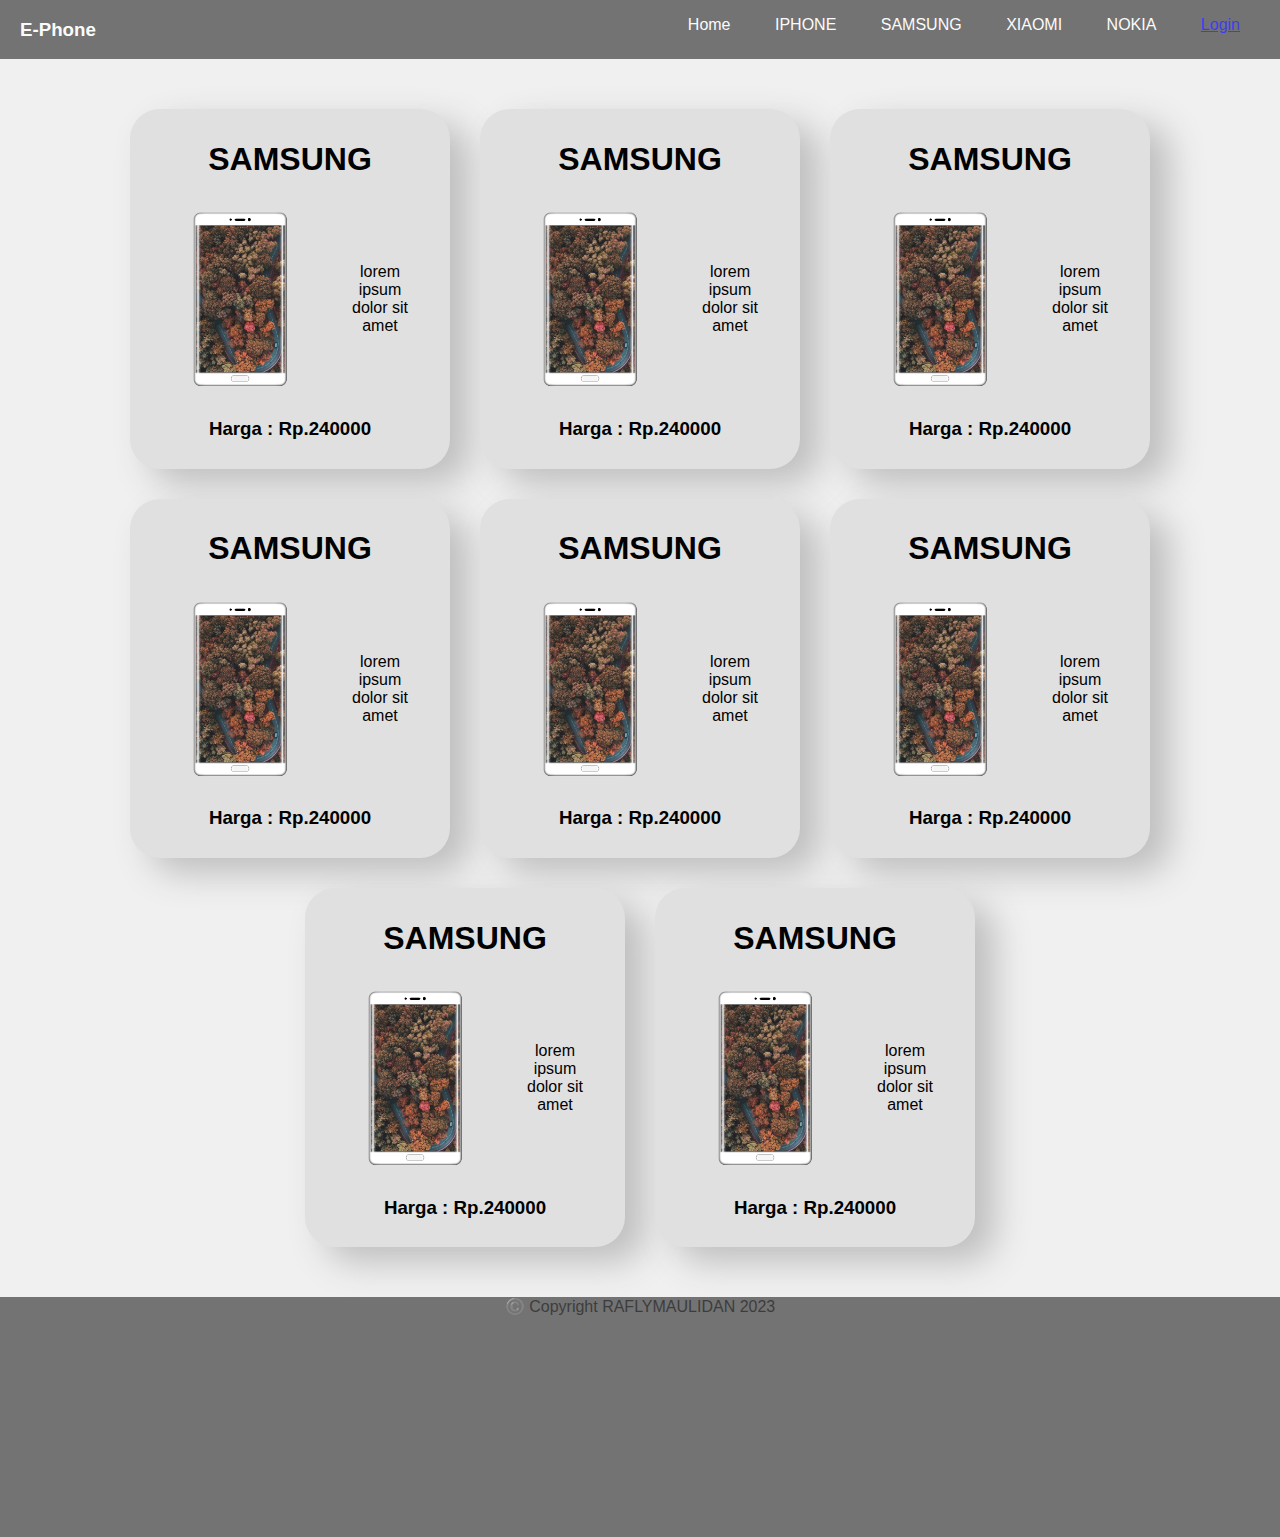
==== index.html @ d6c18209 "Add files via upload" ====
<!DOCTYPE html>
<html>
<head>
	<meta charset="utf-8">
	<meta name="viewport" content="width=device-width, initial-scale=1">
	<title>Website | E-Phone</title>

	<link rel="stylesheet" type="text/css" href="css/style.css">
</head>
<body>
	<header>
		<h3>E-Phone</h3>
		<nav>
			<ul>
				<li>Home</li>
				<li>IPHONE</li>
				<li>SAMSUNG</li>
				<li>XIAOMI</li>
				<li>NOKIA</li>
				<li><a href="resources/login.html">Login</a></li>
			</ul>
		</nav>
	</header>
	<section>
		<div class="container">
			<div class="card">
				<h1>SAMSUNG</h1>
				<div class="desc">
					<img src="img/img1.png">
					<p>lorem ipsum dolor sit amet</p>
				</div>
				<h3>Harga : Rp.240000</h3>
			</div>
			<div class="card">
				<h1>SAMSUNG</h1>
				<div class="desc">
					<img src="img/img1.png">
					<p>lorem ipsum dolor sit amet</p>
				</div>
				<h3>Harga : Rp.240000</h3>
			</div>
			<div class="card">
				<h1>SAMSUNG</h1>
				<div class="desc">
					<img src="img/img1.png">
					<p>lorem ipsum dolor sit amet</p>
				</div>
				<h3>Harga : Rp.240000</h3>
			</div>
			<div class="card">
				<h1>SAMSUNG</h1>
				<div class="desc">
					<img src="img/img1.png">
					<p>lorem ipsum dolor sit amet</p>
				</div>
				<h3>Harga : Rp.240000</h3>
			</div>
			<div class="card">
				<h1>SAMSUNG</h1>
				<div class="desc">
					<img src="img/img1.png">
					<p>lorem ipsum dolor sit amet</p>
				</div>
				<h3>Harga : Rp.240000</h3>
			</div>
			<div class="card">
				<h1>SAMSUNG</h1>
				<div class="desc">
					<img src="img/img1.png">
					<p>lorem ipsum dolor sit amet</p>
				</div>
				<h3>Harga : Rp.240000</h3>
			</div>
			<div class="card">
				<h1>SAMSUNG</h1>
				<div class="desc">
					<img src="img/img1.png">
					<p>lorem ipsum dolor sit amet</p>
				</div>
				<h3>Harga : Rp.240000</h3>
			</div>
			<div class="card">
				<h1>SAMSUNG</h1>
				<div class="desc">
					<img src="img/img1.png">
					<p>lorem ipsum dolor sit amet</p>
				</div>
				<h3>Harga : Rp.240000</h3>
			</div>
		</div>
	</section>
	<footer>
		<div class="icon"></div>
		<div class="teks">
			<p>©️ Copyright RAFLYMAULIDAN 2023</p>
		</div>
	</footer>
</body>
</html>
---- css/style.css ----
body {
    background-color: #f0f0f0;
    margin: 0px;
    font-family: arial;
}

header {
    opacity: 75%;
    display: flex;
    background-color: #4a4a4a;
    color: white;
    padding: 0px 20px;
    justify-content: space-between;
}

h3 {
    display: inline-block;
}

ul li {
    list-style: none;
    display: inline;
    padding: 20px;
}

.container {
    margin-top: 40px;
    margin-bottom: 40px;
    padding: 10px;
    display: flex;
    flex-wrap: wrap;
    gap: 30px;
    position: relative;
    justify-content: center;
}

.card {
    background: #e0e0e0;
    box-shadow: 20px 15px 35px #bebebe;
    width: 300px;
    border-radius: 30px;
    padding: 10px;
    text-align: center;
}

.card img {
    width: 200px;
    border-width: 150px;
}

.card .desc {
    display: flex;
    align-items: center;
    margin-right: 20px;
}

footer {
    background-color: #4a4a4a;
    opacity: 75%;
    height: 15pc;
}

.teks p {
    text-align: center;
}
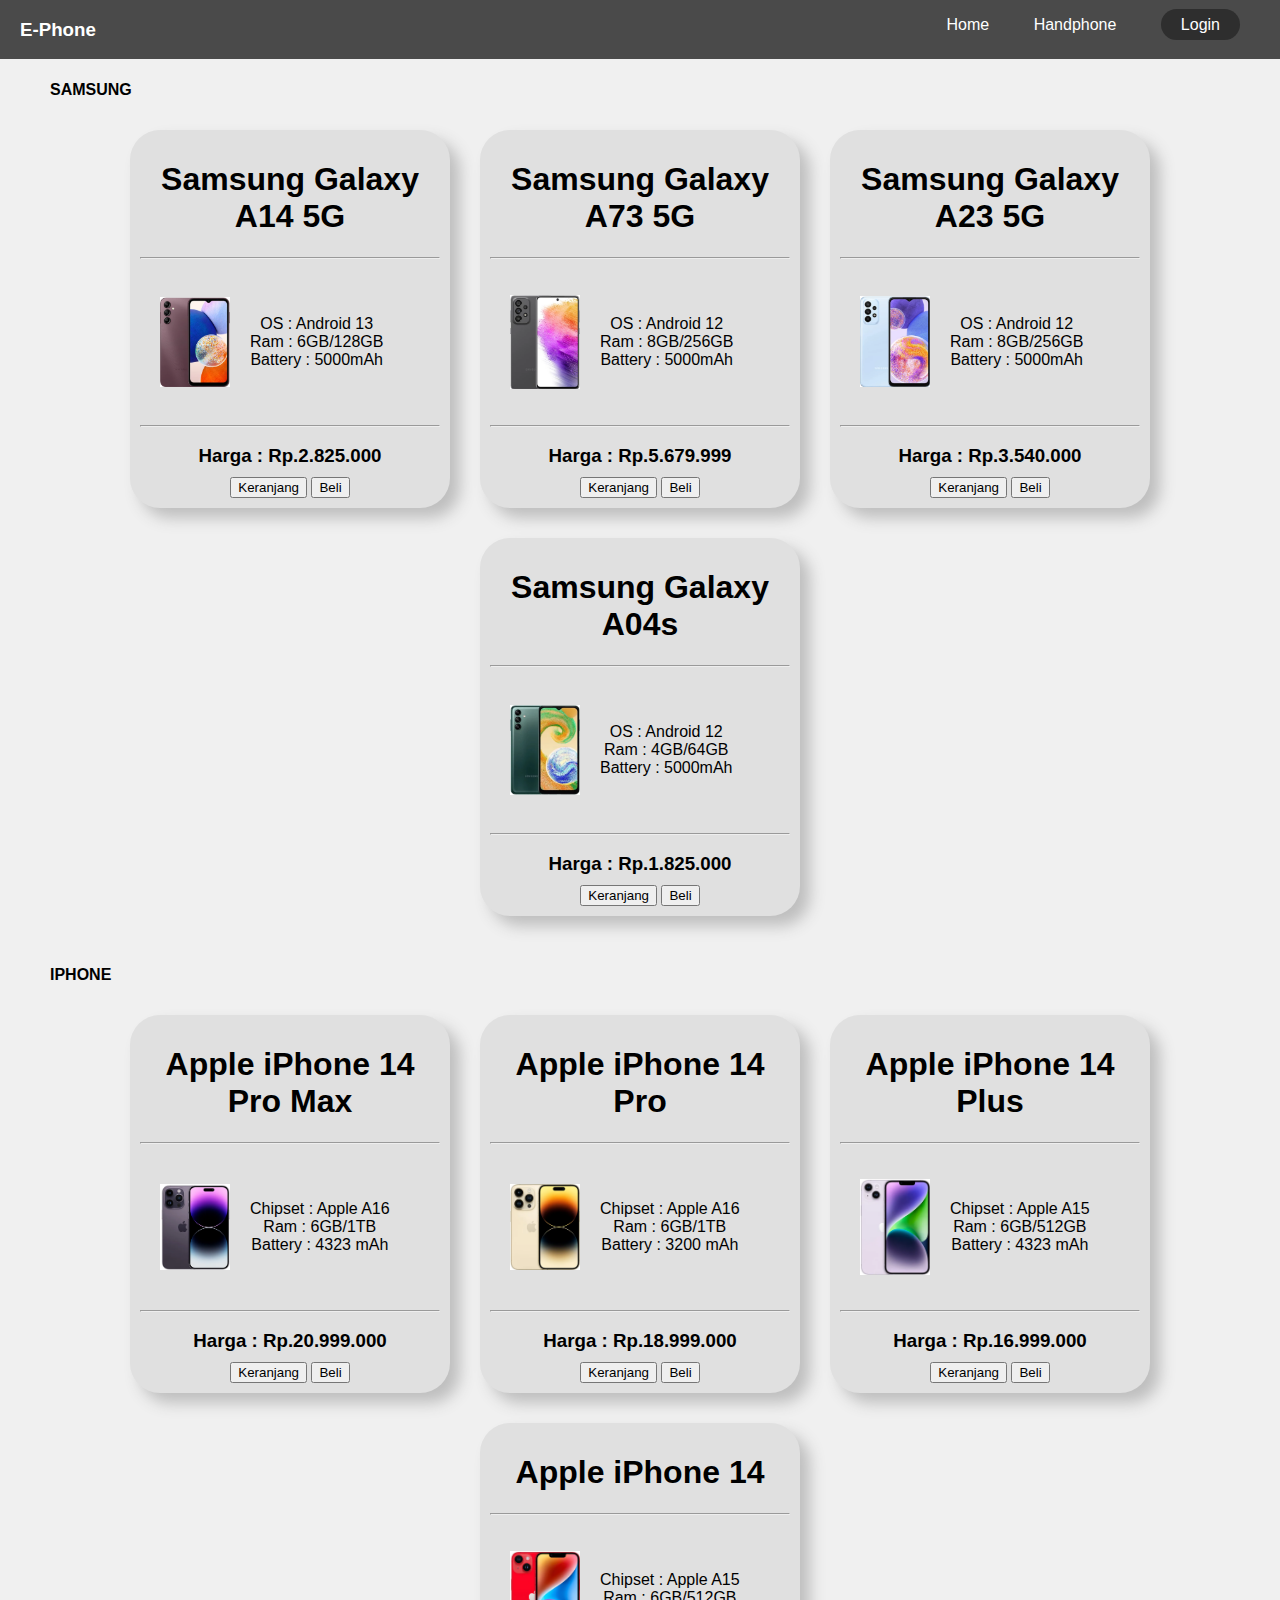
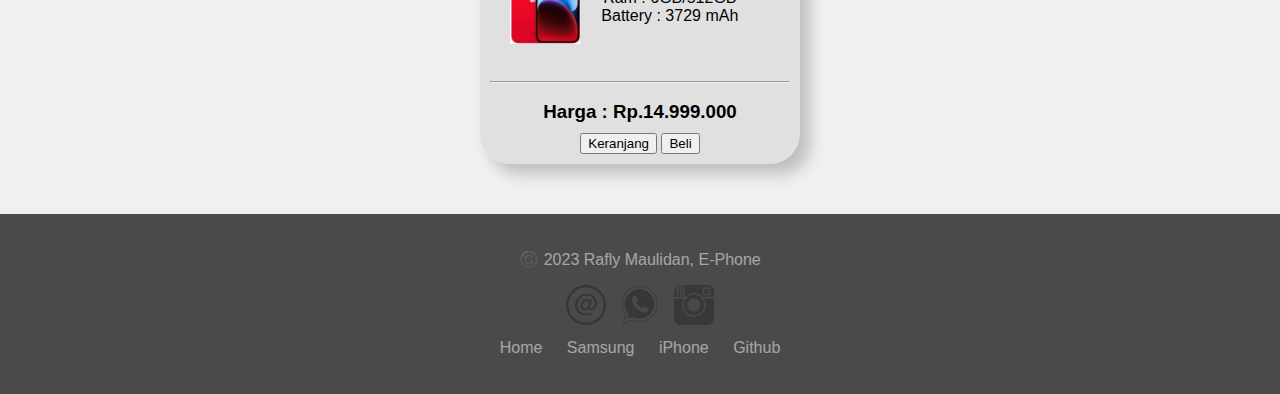
==== commit d4a9938d: "Add files via upload" ====
--- a/index.html
+++ b/index.html
@@ -1,99 +1,167 @@
 <!DOCTYPE html>
 <html>
 <head>
-	<meta charset="utf-8">
-	<meta name="viewport" content="width=device-width, initial-scale=1">
-	<title>Website | E-Phone</title>
+    <meta charset="utf-8">
+    <meta name="viewport" content="width=device-width, initial-scale=1">
+    <title>Home | E-Phone</title>
 
-	<link rel="stylesheet" type="text/css" href="css/style.css">
+    <link rel="stylesheet" type="text/css" href="css/style.css">
 </head>
 <body>
-	<header>
-		<h3>E-Phone</h3>
-		<nav>
-			<ul>
-				<li>Home</li>
-				<li>IPHONE</li>
-				<li>SAMSUNG</li>
-				<li>XIAOMI</li>
-				<li>NOKIA</li>
-				<li><a href="resources/login.html">Login</a></li>
-			</ul>
-		</nav>
-	</header>
-	<section>
-		<div class="container">
-			<div class="card">
-				<h1>SAMSUNG</h1>
-				<div class="desc">
-					<img src="img/img1.png">
-					<p>lorem ipsum dolor sit amet</p>
-				</div>
-				<h3>Harga : Rp.240000</h3>
-			</div>
-			<div class="card">
-				<h1>SAMSUNG</h1>
-				<div class="desc">
-					<img src="img/img1.png">
-					<p>lorem ipsum dolor sit amet</p>
-				</div>
-				<h3>Harga : Rp.240000</h3>
-			</div>
-			<div class="card">
-				<h1>SAMSUNG</h1>
-				<div class="desc">
-					<img src="img/img1.png">
-					<p>lorem ipsum dolor sit amet</p>
-				</div>
-				<h3>Harga : Rp.240000</h3>
-			</div>
-			<div class="card">
-				<h1>SAMSUNG</h1>
-				<div class="desc">
-					<img src="img/img1.png">
-					<p>lorem ipsum dolor sit amet</p>
-				</div>
-				<h3>Harga : Rp.240000</h3>
-			</div>
-			<div class="card">
-				<h1>SAMSUNG</h1>
-				<div class="desc">
-					<img src="img/img1.png">
-					<p>lorem ipsum dolor sit amet</p>
-				</div>
-				<h3>Harga : Rp.240000</h3>
-			</div>
-			<div class="card">
-				<h1>SAMSUNG</h1>
-				<div class="desc">
-					<img src="img/img1.png">
-					<p>lorem ipsum dolor sit amet</p>
-				</div>
-				<h3>Harga : Rp.240000</h3>
-			</div>
-			<div class="card">
-				<h1>SAMSUNG</h1>
-				<div class="desc">
-					<img src="img/img1.png">
-					<p>lorem ipsum dolor sit amet</p>
-				</div>
-				<h3>Harga : Rp.240000</h3>
-			</div>
-			<div class="card">
-				<h1>SAMSUNG</h1>
-				<div class="desc">
-					<img src="img/img1.png">
-					<p>lorem ipsum dolor sit amet</p>
-				</div>
-				<h3>Harga : Rp.240000</h3>
-			</div>
-		</div>
-	</section>
-	<footer>
-		<div class="icon"></div>
-		<div class="teks">
-			<p>©️ Copyright RAFLYMAULIDAN 2023</p>
-		</div>
-	</footer>
+    <header>
+        <h3><a href="index.html">E-Phone</a></h3>
+        <nav>
+            <ul>
+                <li><a href="index.html">Home</a></li>
+                <li class="dropdown">
+                    <a href="javascript:void(0)" class="dropbtn">Handphone</a>
+                    <div class="dropdown-content">
+                        <a href="resources/iphone.html">IPHONE</a>
+                        <a href="resources/samsung.html">SAMSUNG</a>
+                    </div>
+                </li>
+                <li><a href="resources/login.html">Login</a></li>
+            </ul>
+        </nav>
+    </header>
+    <section>
+        <h4>SAMSUNG</h4>
+        <div class="page1">
+            <div class="card">
+                <h1>Samsung Galaxy A14 5G</h1>
+                <hr>
+                <div class="desc">
+                    <img src="img/samsung/img1.png">
+                    <p>OS : Android 13<br>Ram : 6GB/128GB<br>Battery : 5000mAh</p>
+                </div>
+                <hr>
+                <h3>Harga : Rp.2.825.000</h3>
+                <br>
+                <button>Keranjang</button>
+                <button>Beli</button>
+            </div>
+            <div class="card">
+                <h1>Samsung Galaxy A73 5G</h1>
+                <hr>
+                <div class="desc">
+                    <img src="img/samsung/img2.png">
+                    <p>OS : Android 12<br>Ram : 8GB/256GB<br>Battery : 5000mAh</p>
+                </div>
+                <hr>
+                <h3>Harga : Rp.5.679.999</h3>
+                <br>
+                <button>Keranjang</button>
+                <button>Beli</button>
+            </div>
+            <div class="card">
+                <h1>Samsung Galaxy A23 5G</h1>
+                <hr>
+                <div class="desc">
+                    <img src="img/samsung/img3.png">
+                    <p>OS : Android 12<br>Ram : 8GB/256GB<br>Battery : 5000mAh</p>
+                </div>
+                <hr>
+                <h3>Harga : Rp.3.540.000</h3>
+                <br>
+                <button>Keranjang</button>
+                <button>Beli</button>
+            </div>
+            <div class="card">
+                <h1>Samsung Galaxy A04s</h1>
+                <hr>
+                <div class="desc">
+                    <img src="img/samsung/img4.png">
+                    <p>OS : Android 12<br>Ram : 4GB/64GB<br>Battery : 5000mAh</p>
+                </div>
+                <hr>
+                <h3>Harga : Rp.1.825.000</h3>
+                <br>
+                <button>Keranjang</button>
+                <button>Beli</button>
+            </div>
+        </div>
+
+        <div class="content">
+            
+        </div>
+
+        <h4>IPHONE</h4>
+        <div class="page2">
+            <div class="card">
+                <h1>Apple iPhone 14 Pro Max</h1>
+                <hr>
+                <div class="desc">
+                    <img src="img/iphone/img1.png">
+                    <p>Chipset : Apple A16<br>Ram : 6GB/1TB<br>Battery : 4323 mAh</p>
+                </div>
+                <hr>
+                <h3>Harga : Rp.20.999.000</h3>
+                <br>
+                <button>Keranjang</button>
+                <button>Beli</button>
+            </div>
+            <div class="card">
+                <h1>Apple iPhone 14 Pro</h1>
+                <hr>
+                <div class="desc">
+                    <img src="img/iphone/img2.png">
+                    <p>Chipset : Apple A16<br>Ram : 6GB/1TB<br>Battery : 3200 mAh</p>
+                </div>
+                <hr>
+                <h3>Harga : Rp.18.999.000</h3>
+                <br>
+                <button>Keranjang</button>
+                <button>Beli</button>
+            </div>
+            <div class="card">
+                <h1>Apple iPhone 14 Plus</h1>
+                <hr>
+                <div class="desc">
+                    <img src="img/iphone/img3.png">
+                    <p>Chipset : Apple A15<br>Ram : 6GB/512GB<br>Battery : 4323 mAh</p>
+                </div>
+                <hr>
+                <h3>Harga : Rp.16.999.000</h3>
+                <br>
+                <button>Keranjang</button>
+                <button>Beli</button>
+            </div>
+            <div class="card">
+                <h1>Apple iPhone 14</h1>
+                <hr>
+                <div class="desc">
+                    <img src="img/iphone/img4.png">
+                    <p>Chipset : Apple A15<br>Ram : 6GB/512GB<br>Battery : 3729 mAh</p>
+                </div>
+                <hr>
+                <h3>Harga : Rp.14.999.000</h3>
+                <br>
+                <button>Keranjang</button>
+                <button>Beli</button>
+            </div>
+        </div>
+    </section>
+    <footer>
+        <div class="teks">
+            <p>©️ 2023 Rafly Maulidan, E-Phone</p>
+        </div>
+
+        <div class="icon">
+            <center>
+                <img src="img/email.png">
+                <img src="img/whatsapp.png">
+                <img src="img/ig.png">
+            </center>
+        </div>
+
+        <div class="perlinkan">
+            <center>
+                <a href="index.html">Home</a>
+                <a href="resources/samsung.html">Samsung</a>
+                <a href="resources.iphone.html">iPhone</a>
+                <a href="https://github.com/seeyouridan" class="link-website">Github</a>
+            </center>
+        </div>
+    </footer>
 </body>
 </html>--- a/css/style.css
+++ b/css/style.css
@@ -5,12 +5,13 @@
 }
 
 header {
-    opacity: 75%;
     display: flex;
     background-color: #4a4a4a;
     color: white;
     padding: 0px 20px;
     justify-content: space-between;
+    display: flex;
+    flex-wrap: wrap;
 }
 
 h3 {
@@ -20,11 +21,80 @@
 ul li {
     list-style: none;
     display: inline;
-    padding: 20px;
+    padding: 0px 20px 0px 20px;
+    height: 20px;
 }
 
-.container {
-    margin-top: 40px;
+
+ul li:nth-child(3) a {
+    background-color: #2e2e2e;
+    padding: 7px 20px 7px 20px;
+    border-radius: 50px;
+    transition-duration: 0.25s;
+}
+
+ul li:nth-child(3) a:hover {
+    box-shadow: 2px 2px 5px black;
+}
+
+h3 a, li a {
+    text-decoration: none;
+    color: white;
+    transition-duration: 0.1s;
+}
+
+li a:hover, .dropdown:hover .dropbtn {
+    text-shadow: 1px 1px 3px white;
+}
+
+li.dropdown {
+    display: inline-block;
+}
+
+a.dropbtn {
+    padding-bottom: 30px;
+}
+
+.dropdown-content {
+    display: none;
+    position: absolute;
+    background-color: #f9f9f9;
+    min-width: 160px;
+    box-shadow: 0px 8px 16px 0px rgba(0,0,0,0.2);
+    z-index: 1;
+}
+
+.dropdown-content a {
+    color: white;
+    padding: 12px 16px;
+    text-decoration: none;
+    display: block;
+    text-align: left;
+    background-color: #4a4a4a;
+}
+
+.dropdown-content a:hover {
+    background-color: #f1f1f1;
+    color: #4a4a4a;
+}
+
+.dropdown .dropdown-content {
+    transition-duration: 0.25s;
+}
+
+.dropdown:hover .dropdown-content {
+    display: block;
+    margin-top: 25px;
+}
+
+section h4 {
+    display: block;
+    flex-wrap: wrap;
+    text-align: left;
+    padding-left: 50px;
+}
+
+.page1, .page2 {
     margin-bottom: 40px;
     padding: 10px;
     display: flex;
@@ -34,32 +104,84 @@
     justify-content: center;
 }
 
+.card h3 {
+    padding: 10px;
+    margin: 0;
+}
+
 .card {
     background: #e0e0e0;
-    box-shadow: 20px 15px 35px #bebebe;
+    box-shadow: 10px 10px 15px #bebebe;
     width: 300px;
     border-radius: 30px;
     padding: 10px;
     text-align: center;
 }
 
-.card img {
-    width: 200px;
+.desc img {
+    width: 70px;
     border-width: 150px;
+    padding-left: 20px;
+    padding-right: 20px;
+    transition: 0.25s;
+}
+
+.desc:hover img {
+    transform: scale(1.25);
 }
 
 .card .desc {
     display: flex;
     align-items: center;
     margin-right: 20px;
+    height: 150px;
+    transition: 0.25s;
+}
+
+.desc p {
+    transition: 0.25s;
+}
+
+.desc:hover p {
+    margin-left: 20px;
 }
 
 footer {
     background-color: #4a4a4a;
-    opacity: 75%;
-    height: 15pc;
+    height: 10pc;
+    padding-top: 20px;
 }
 
 .teks p {
     text-align: center;
+    color: white;
+    opacity: 50%;
+}
+
+.icon img {
+    height: 40px;
+    padding: 0px 5px 10px 5px;
+    display: inline-block;
+    opacity: 25%;
+    transition: 0.25s;
+    cursor: pointer;
+}
+
+.icon img:hover {
+    opacity: 100%;
+    transform: scale(1.25);
+}
+
+center a{
+    margin-top: 15px;
+    text-decoration: none;
+    color: white;
+    opacity: 50%;
+    padding: 0px 10px;
+    transition: 0.25s;
+}
+
+center a:hover {
+    opacity: 100%;
+    text-shadow: 2px 2px 5px white;
 }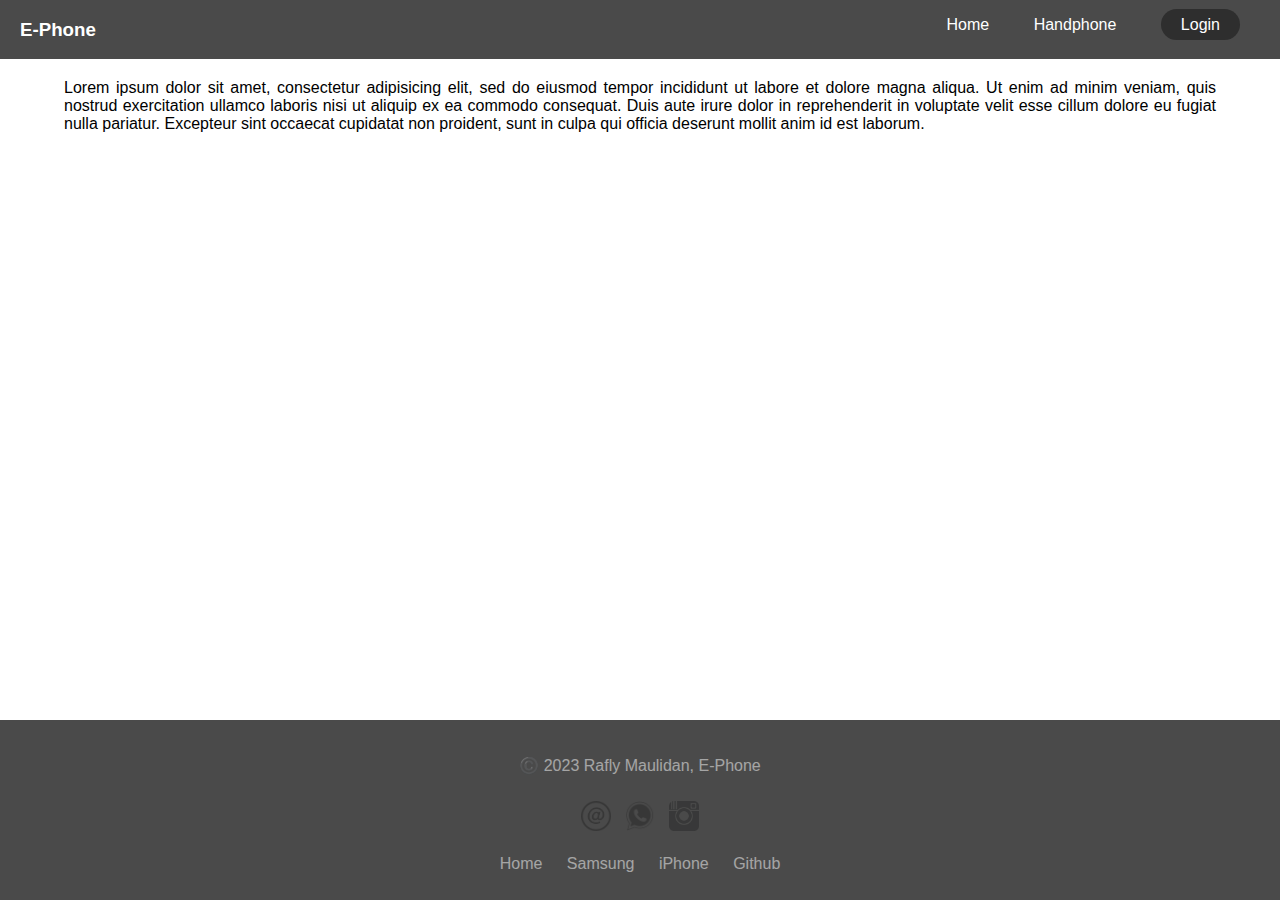
==== commit 7504a352: "Project praktikum pwd" ====
--- a/index.html
+++ b/index.html
@@ -24,123 +24,16 @@
             </ul>
         </nav>
     </header>
+
     <section>
-        <h4>SAMSUNG</h4>
-        <div class="page1">
-            <div class="card">
-                <h1>Samsung Galaxy A14 5G</h1>
-                <hr>
-                <div class="desc">
-                    <img src="img/samsung/img1.png">
-                    <p>OS : Android 13<br>Ram : 6GB/128GB<br>Battery : 5000mAh</p>
-                </div>
-                <hr>
-                <h3>Harga : Rp.2.825.000</h3>
-                <br>
-                <button>Keranjang</button>
-                <button>Beli</button>
-            </div>
-            <div class="card">
-                <h1>Samsung Galaxy A73 5G</h1>
-                <hr>
-                <div class="desc">
-                    <img src="img/samsung/img2.png">
-                    <p>OS : Android 12<br>Ram : 8GB/256GB<br>Battery : 5000mAh</p>
-                </div>
-                <hr>
-                <h3>Harga : Rp.5.679.999</h3>
-                <br>
-                <button>Keranjang</button>
-                <button>Beli</button>
-            </div>
-            <div class="card">
-                <h1>Samsung Galaxy A23 5G</h1>
-                <hr>
-                <div class="desc">
-                    <img src="img/samsung/img3.png">
-                    <p>OS : Android 12<br>Ram : 8GB/256GB<br>Battery : 5000mAh</p>
-                </div>
-                <hr>
-                <h3>Harga : Rp.3.540.000</h3>
-                <br>
-                <button>Keranjang</button>
-                <button>Beli</button>
-            </div>
-            <div class="card">
-                <h1>Samsung Galaxy A04s</h1>
-                <hr>
-                <div class="desc">
-                    <img src="img/samsung/img4.png">
-                    <p>OS : Android 12<br>Ram : 4GB/64GB<br>Battery : 5000mAh</p>
-                </div>
-                <hr>
-                <h3>Harga : Rp.1.825.000</h3>
-                <br>
-                <button>Keranjang</button>
-                <button>Beli</button>
-            </div>
-        </div>
+        Lorem ipsum dolor sit amet, consectetur adipisicing elit, sed do eiusmod
+        tempor incididunt ut labore et dolore magna aliqua. Ut enim ad minim veniam,
+        quis nostrud exercitation ullamco laboris nisi ut aliquip ex ea commodo
+        consequat. Duis aute irure dolor in reprehenderit in voluptate velit esse
+        cillum dolore eu fugiat nulla pariatur. Excepteur sint occaecat cupidatat non
+        proident, sunt in culpa qui officia deserunt mollit anim id est laborum.
+    </section>
 
-        <div class="content">
-            
-        </div>
-
-        <h4>IPHONE</h4>
-        <div class="page2">
-            <div class="card">
-                <h1>Apple iPhone 14 Pro Max</h1>
-                <hr>
-                <div class="desc">
-                    <img src="img/iphone/img1.png">
-                    <p>Chipset : Apple A16<br>Ram : 6GB/1TB<br>Battery : 4323 mAh</p>
-                </div>
-                <hr>
-                <h3>Harga : Rp.20.999.000</h3>
-                <br>
-                <button>Keranjang</button>
-                <button>Beli</button>
-            </div>
-            <div class="card">
-                <h1>Apple iPhone 14 Pro</h1>
-                <hr>
-                <div class="desc">
-                    <img src="img/iphone/img2.png">
-                    <p>Chipset : Apple A16<br>Ram : 6GB/1TB<br>Battery : 3200 mAh</p>
-                </div>
-                <hr>
-                <h3>Harga : Rp.18.999.000</h3>
-                <br>
-                <button>Keranjang</button>
-                <button>Beli</button>
-            </div>
-            <div class="card">
-                <h1>Apple iPhone 14 Plus</h1>
-                <hr>
-                <div class="desc">
-                    <img src="img/iphone/img3.png">
-                    <p>Chipset : Apple A15<br>Ram : 6GB/512GB<br>Battery : 4323 mAh</p>
-                </div>
-                <hr>
-                <h3>Harga : Rp.16.999.000</h3>
-                <br>
-                <button>Keranjang</button>
-                <button>Beli</button>
-            </div>
-            <div class="card">
-                <h1>Apple iPhone 14</h1>
-                <hr>
-                <div class="desc">
-                    <img src="img/iphone/img4.png">
-                    <p>Chipset : Apple A15<br>Ram : 6GB/512GB<br>Battery : 3729 mAh</p>
-                </div>
-                <hr>
-                <h3>Harga : Rp.14.999.000</h3>
-                <br>
-                <button>Keranjang</button>
-                <button>Beli</button>
-            </div>
-        </div>
-    </section>
     <footer>
         <div class="teks">
             <p>©️ 2023 Rafly Maulidan, E-Phone</p>
@@ -163,5 +56,7 @@
             </center>
         </div>
     </footer>
+
+    <script type="text/javascript" src="js/script.js"></script>
 </body>
 </html>--- a/css/style.css
+++ b/css/style.css
@@ -1,6 +1,5 @@
 body {
-    background-color: #f0f0f0;
-    margin: 0px;
+    margin: 0;
     font-family: arial;
 }
 
@@ -10,7 +9,6 @@
     color: white;
     padding: 0px 20px;
     justify-content: space-between;
-    display: flex;
     flex-wrap: wrap;
 }
 
@@ -24,7 +22,6 @@
     padding: 0px 20px 0px 20px;
     height: 20px;
 }
-
 
 ul li:nth-child(3) a {
     background-color: #2e2e2e;
@@ -87,69 +84,21 @@
     margin-top: 25px;
 }
 
-section h4 {
-    display: block;
-    flex-wrap: wrap;
-    text-align: left;
-    padding-left: 50px;
-}
-
-.page1, .page2 {
-    margin-bottom: 40px;
-    padding: 10px;
-    display: flex;
-    flex-wrap: wrap;
-    gap: 30px;
-    position: relative;
-    justify-content: center;
-}
-
-.card h3 {
-    padding: 10px;
-    margin: 0;
-}
-
-.card {
-    background: #e0e0e0;
-    box-shadow: 10px 10px 15px #bebebe;
-    width: 300px;
-    border-radius: 30px;
-    padding: 10px;
-    text-align: center;
-}
-
-.desc img {
-    width: 70px;
-    border-width: 150px;
-    padding-left: 20px;
-    padding-right: 20px;
-    transition: 0.25s;
-}
-
-.desc:hover img {
-    transform: scale(1.25);
-}
-
-.card .desc {
-    display: flex;
-    align-items: center;
-    margin-right: 20px;
-    height: 150px;
-    transition: 0.25s;
-}
-
-.desc p {
-    transition: 0.25s;
-}
-
-.desc:hover p {
-    margin-left: 20px;
+section {
+    max-width: 90%;
+    background-color: white;
+    margin: auto;
+    text-align: justify;
+    padding: 20px;
 }
 
 footer {
     background-color: #4a4a4a;
     height: 10pc;
     padding-top: 20px;
+    bottom: 0px;
+    width: 100%;
+    position: absolute;
 }
 
 .teks p {
@@ -159,8 +108,8 @@
 }
 
 .icon img {
-    height: 40px;
-    padding: 0px 5px 10px 5px;
+    height: 30px;
+    padding: 10px 5px 20px 5px;
     display: inline-block;
     opacity: 25%;
     transition: 0.25s;
